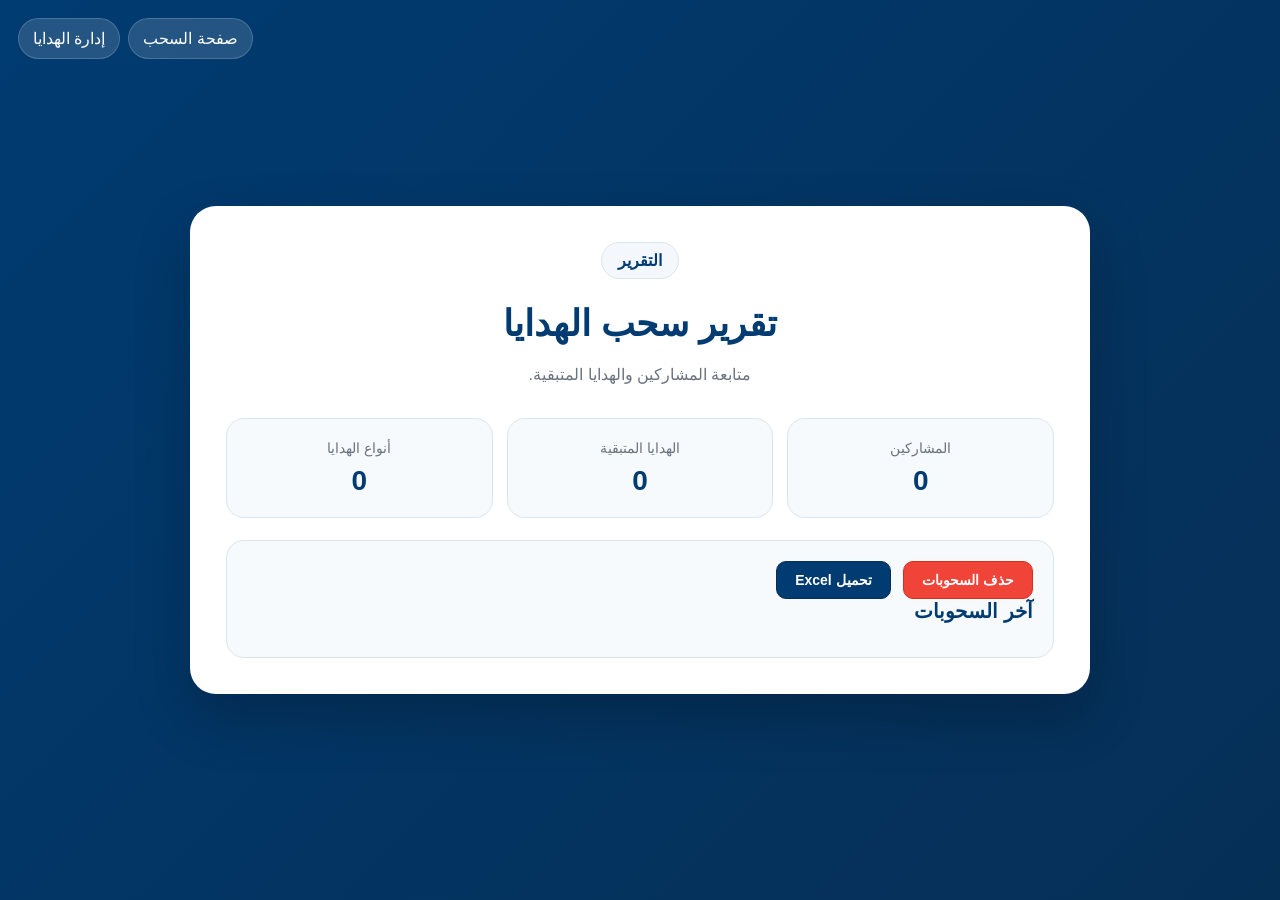
==== dashboard.html @ e8684758 "do" ====
<!DOCTYPE html>
<html lang="ar" dir="rtl">
<head>
  <meta charset="UTF-8">
  <title>تقرير الهدايا</title>
  <meta name="viewport" content="width=device-width, initial-scale=1.0">
  <link rel="stylesheet" href="assets/style.css">
</head>

<body>

<div class="nav">
  <a href="index.html">صفحة السحب</a>
  <a href="gifts.html">إدارة الهدايا</a>
</div>

<div class="page">
  <div class="panel">
    <div class="hero">
      <div class="badge">التقرير</div>
      <h1>تقرير سحب الهدايا</h1>
      <p>متابعة المشاركين والهدايا المتبقية.</p>
    </div>

    <div class="stats-grid">
      <div class="stat-card">
        <span>المشاركين</span>
        <strong id="totalResults">0</strong>
      </div>

      <div class="stat-card">
        <span>الهدايا المتبقية</span>
        <strong id="remainingGifts">0</strong>
      </div>

      <div class="stat-card">
        <span>أنواع الهدايا</span>
        <strong id="giftTypes">0</strong>
      </div>
    </div>

    <div class="section-card">
        <button onclick="resetResults()" class="btn-danger">
            حذف السحوبات
          </button>
          <a href="/api/export" class="btn-export">
            تحميل Excel
          </a>
      <h2 class="section-title">آخر السحوبات</h2>
      <div id="resultList"></div>
    </div>
  </div>
</div>

<script src="assets/app.js"></script>

<script>
async function loadDashboard() {
  const stats = await fetch("/api/stats").then(r => r.json());
  const results = await fetch("/api/results").then(r => r.json());

  document.getElementById("totalResults").innerText = stats.total || 0;
  document.getElementById("remainingGifts").innerText = stats.remaining || 0;
  document.getElementById("giftTypes").innerText = stats.types || 0;

  const list = document.getElementById("resultList");

  if (!results.length) {
    list.innerHTML = "<p>لا توجد سحوبات حتى الآن.</p>";
    return;
  }

  list.innerHTML = results.map(item => `
    <div class="list-card">
      <b>${item.employee_name}</b><br>
      الجوال: ${item.mobile || "-"}<br>
      الفئة: ${item.gender === "male" ? "رجال" : item.gender === "female" ? "نساء" : "-"}<br>
      الهدية: ${item.gift_name}<br>
      التاريخ: ${item.created_at}
    </div>
  `).join("");
}

loadDashboard();
</script>

</body>
</html>
---- assets/style.css ----
:root {
    --navy: #003b71;
    --navy-2: #062f56;
    --white: #ffffff;
    --soft: #f4f7fb;
    --border: #dbe5ee;
    --text: #1f2937;
    --muted: #6b7280;
  }
  
  * {
    box-sizing: border-box;
  }
  
  body {
    margin: 0;
    font-family: "Tahoma", Arial, sans-serif;
    direction: rtl;
    min-height: 100vh;
    background: linear-gradient(135deg, var(--navy), var(--navy-2));
    color: var(--text);
  }
  
  .page {
    min-height: 100vh;
    padding: 28px;
    display: flex;
    align-items: center;
    justify-content: center;
  }
  
  .panel {
    width: min(900px, 100%);
    background: var(--white);
    border-radius: 26px;
    padding: 36px;
    box-shadow: 0 24px 55px rgba(0, 0, 0, .22);
  }
  
  .hero {
    text-align: center;
  }
  
  .badge {
    display: inline-block;
    color: var(--navy);
    background: var(--soft);
    border: 1px solid var(--border);
    padding: 8px 16px;
    border-radius: 999px;
    font-weight: 700;
    margin-bottom: 14px;
  }
  
  h1 {
    margin: 10px 0;
    color: var(--navy);
    font-size: 36px;
  }
  
  p {
    color: var(--muted);
    line-height: 1.8;
  }
  
  .form {
    display: grid;
    gap: 12px;
    max-width: 420px;
    margin: 26px auto 0;
  }
  
  input, select, button {
    font-family: inherit;
    font-size: 16px;
    border-radius: 14px;
    padding: 14px;
  }
  
  input, select {
    border: 1px solid var(--border);
    outline: none;
    background: #fff;
  }
  
  input:focus, select:focus {
    border-color: var(--navy);
    box-shadow: 0 0 0 3px rgba(0, 59, 113, .08);
  }
  
  button {
    border: 0;
    background: var(--navy);
    color: white;
    font-weight: bold;
    cursor: pointer;
  }
  
  button:hover {
    background: var(--navy-2);
  }
  
  .nav {
    position: fixed;
    top: 18px;
    left: 18px;
    display: flex;
    gap: 8px;
    z-index: 20;
  }
  
  .nav a {
    color: white;
    text-decoration: none;
    background: rgba(255,255,255,.14);
    border: 1px solid rgba(255,255,255,.18);
    padding: 10px 14px;
    border-radius: 999px;
  }
  
  .result {
    display: none;
  }
  
  .scratch-area {
    margin-top: 30px;
    display: flex;
    justify-content: center;
  }
  
  .real-scratch-card {
    width: min(420px, 100%);
    height: 210px;
    position: relative;
    border-radius: 22px;
    overflow: hidden;
    background: #fff;
    border: 1px solid var(--border);
    box-shadow: 0 18px 38px rgba(0, 59, 113, .18);
  }
  
  .prize-content {
    position: absolute;
    inset: 0;
    display: grid;
    place-items: center;
    text-align: center;
    padding: 24px;
    background: linear-gradient(180deg, #ffffff, #f6f9fc);
  }
  
  .prize-content span {
    color: var(--muted);
    font-size: 15px;
    margin-bottom: 8px;
  }
  
  .prize-content strong {
    display: block;
    color: var(--navy);
    font-size: 30px;
  }
  
  #scratchCanvas {
    position: absolute;
    inset: 0;
    width: 100%;
    height: 100%;
    cursor: grab;
    touch-action: none;
  }
  
  .list-card {
    background: white;
    border: 1px solid var(--border);
    border-radius: 14px;
    padding: 14px;
    margin-bottom: 10px;
  }
  
  @media (max-width: 700px) {
    .page {
      padding: 18px;
    }
  
    .panel {
      padding: 26px 20px;
    }
  
    h1 {
      font-size: 28px;
    }
  }

  .stats-grid {
    margin-top: 28px;
    display: grid;
    grid-template-columns: repeat(3, 1fr);
    gap: 14px;
  }
  
  .stat-card {
    background: #f7fafc;
    border: 1px solid var(--border);
    border-radius: 18px;
    padding: 20px;
    text-align: center;
  }
  
  .stat-card span {
    color: var(--muted);
    font-size: 14px;
  }
  
  .stat-card strong {
    display: block;
    margin-top: 8px;
    color: var(--navy);
    font-size: 28px;
  }
  
  .section-card {
    margin-top: 22px;
    background: #f7fafc;
    border: 1px solid var(--border);
    border-radius: 18px;
    padding: 20px;
  }
  
  .section-title {
    color: var(--navy);
    font-size: 20px;
    margin: 0 0 14px;
  }
  
  @media (max-width: 700px) {
    .stats-grid {
      grid-template-columns: 1fr;
    }
  }
  .btn-danger {
    background: #f04438;
    color: white;
    border: 1px solid #d92d20;
    padding: 10px 18px;
    border-radius: 10px;
    font-size: 14px;
    font-weight: 600;
    cursor: pointer;
    width: auto;
  }
  
  .btn-danger:hover {
    background: #d92d20;
  }

  .btn-export {
    display: inline-block;
    background: var(--navy);
    color: white;
    text-decoration: none;
    border: 1px solid var(--navy-2);
    padding: 10px 18px;
    border-radius: 10px;
    font-size: 14px;
    font-weight: 600;
    width: auto;
    margin-inline-start: 8px;
  }
  
  .btn-export:hover {
    background: var(--navy-2);
  }
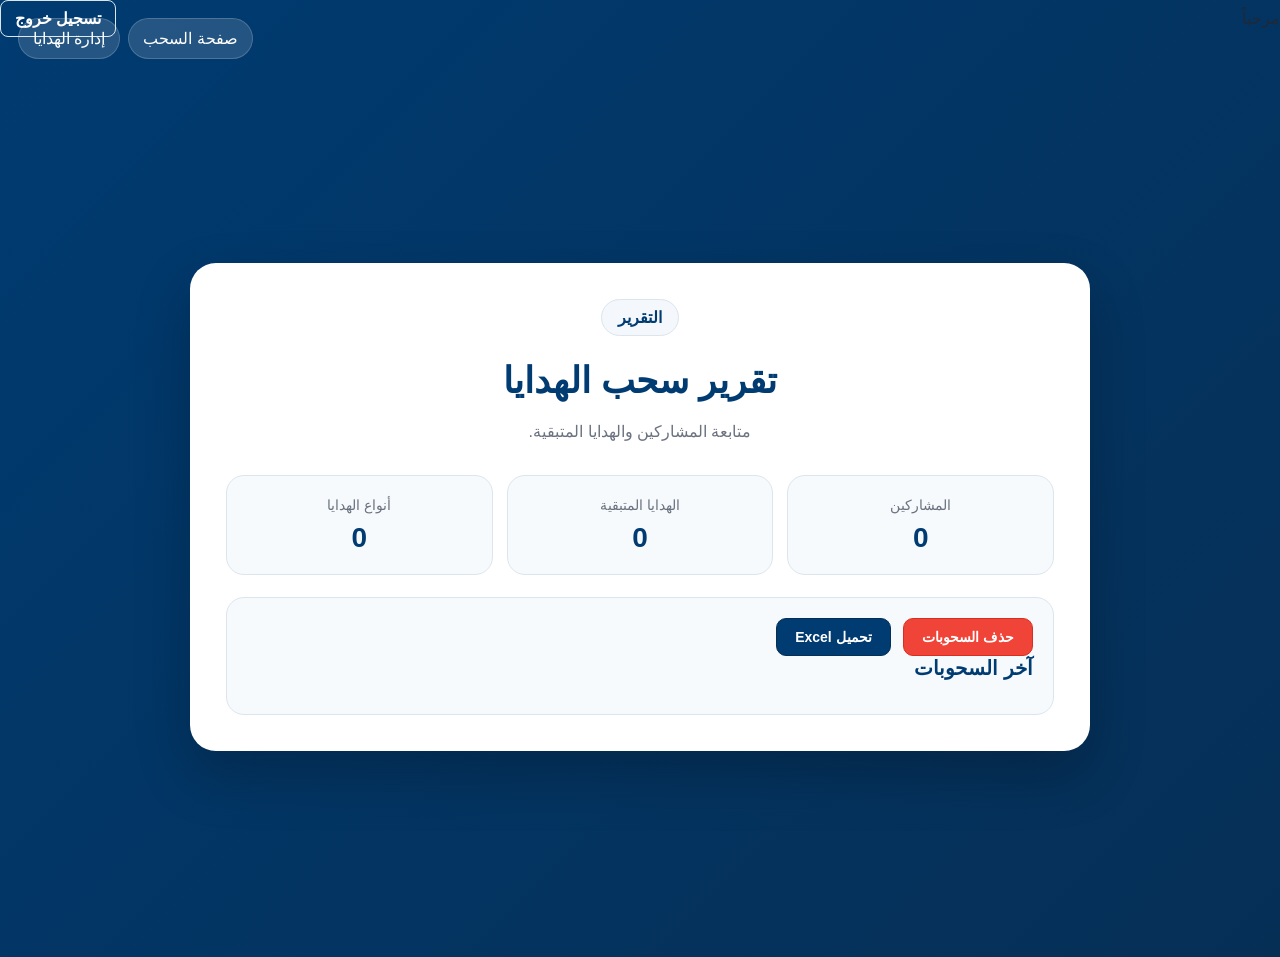
==== commit d3a46784: "do" ====
--- a/dashboard.html
+++ b/dashboard.html
@@ -1,6 +1,13 @@
 <!DOCTYPE html>
 <html lang="ar" dir="rtl">
+ 
+  
+   
 <head>
+    <div class="top-bar">
+        <span id="userName" class="welcome-text">مرحباً</span>
+        <button onclick="logout()" class="btn-logout">تسجيل خروج</button>
+      </div>
   <meta charset="UTF-8">
   <title>تقرير الهدايا</title>
   <meta name="viewport" content="width=device-width, initial-scale=1.0">
@@ -83,6 +90,10 @@
 
 loadDashboard();
 </script>
-
+<script src="assets/app.js"></script>
+<script>
+  loadUser();
+  loadDashboard();
+</script>
 </body>
 </html>
--- a/assets/style.css
+++ b/assets/style.css
@@ -270,4 +270,22 @@
   
   .btn-export:hover {
     background: var(--navy-2);
+  }
+  .top-bar {
+    display: flex;
+    justify-content: space-between;
+    align-items: center;
+    margin-bottom: 20px;
+  }
+  
+  .btn-logout {
+    background: transparent;
+    border: 1px solid var(--border);
+    padding: 8px 14px;
+    border-radius: 8px;
+    cursor: pointer;
+  }
+  
+  .btn-logout:hover {
+    background: #f4f7fb;
   }
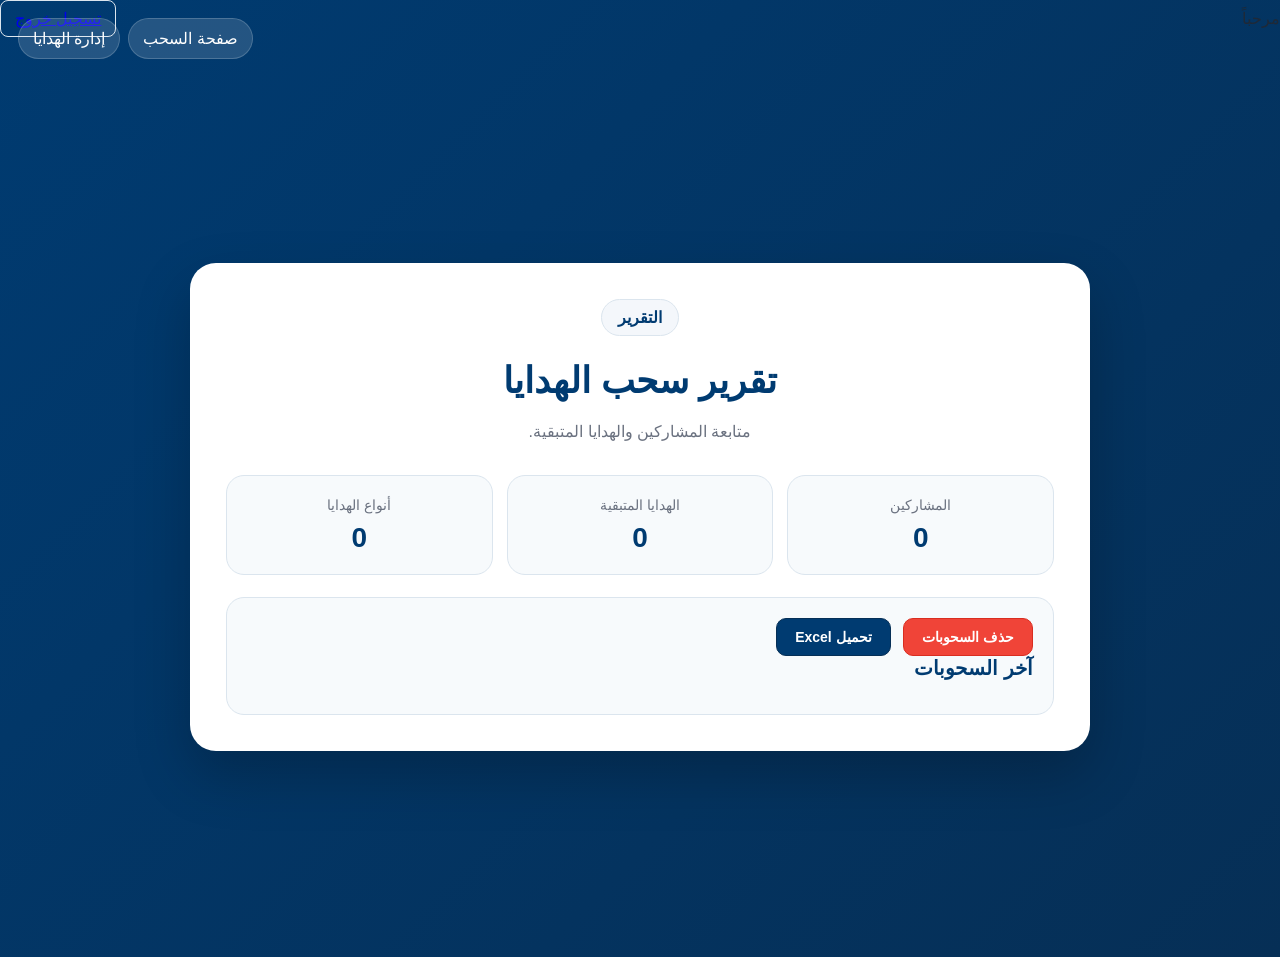
==== commit b1cbbb70: "do" ====
--- a/dashboard.html
+++ b/dashboard.html
@@ -6,8 +6,7 @@
 <head>
     <div class="top-bar">
         <span id="userName" class="welcome-text">مرحباً</span>
-        <button onclick="logout()" class="btn-logout">تسجيل خروج</button>
-      </div>
+        <a href="/cdn-cgi/access/logout" class="btn-logout">تسجيل خروج</a>      </div>
   <meta charset="UTF-8">
   <title>تقرير الهدايا</title>
   <meta name="viewport" content="width=device-width, initial-scale=1.0">
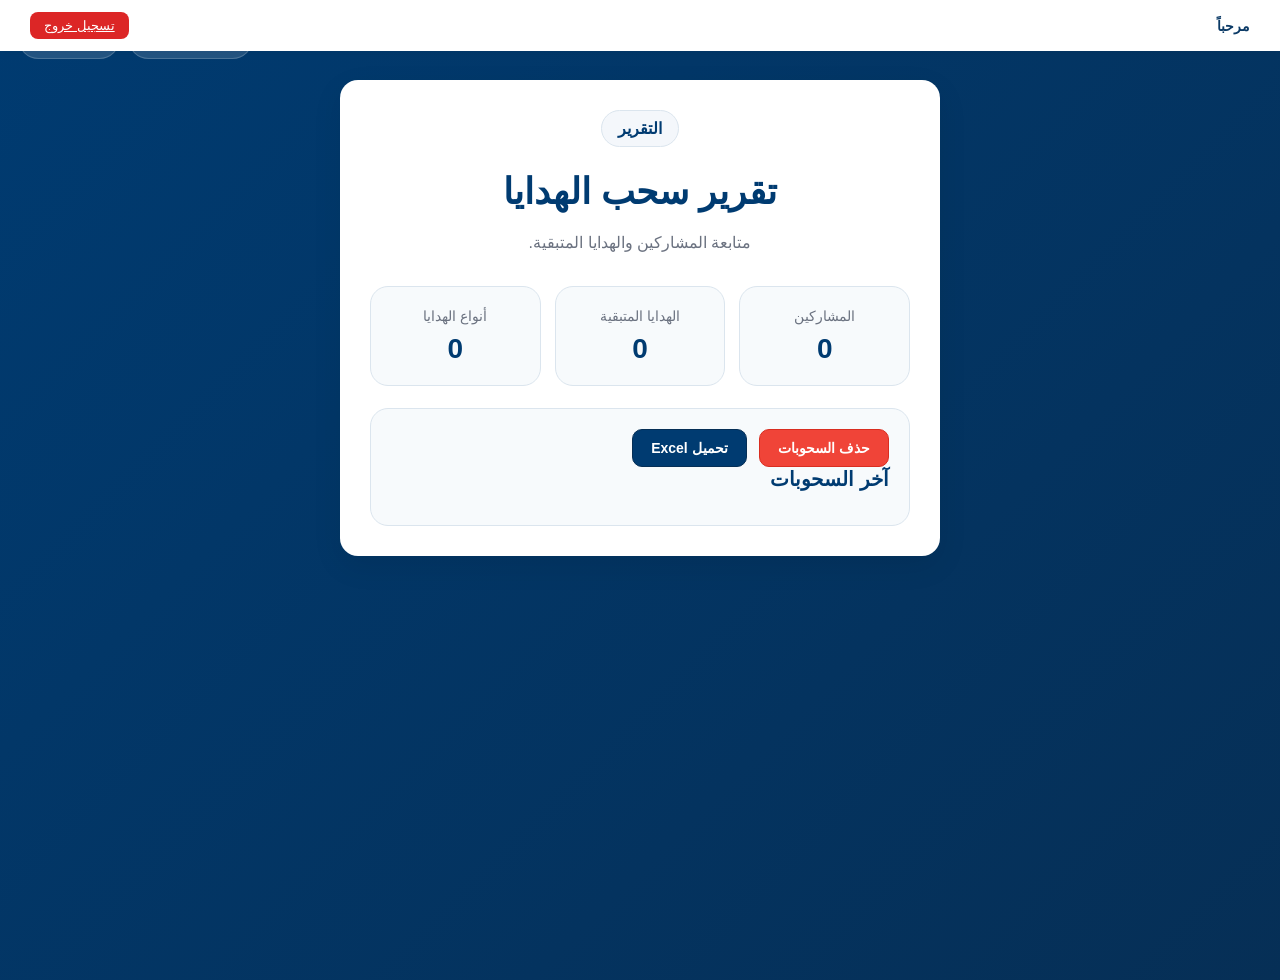
==== commit 72e58aef: "do" ====
--- a/dashboard.html
+++ b/dashboard.html
@@ -6,7 +6,11 @@
 <head>
     <div class="top-bar">
         <span id="userName" class="welcome-text">مرحباً</span>
-        <a href="/cdn-cgi/access/logout" class="btn-logout">تسجيل خروج</a>      </div>
+      
+        <a href="/cdn-cgi/access/logout?returnTo=/gifts.html" class="btn-logout">
+          تسجيل خروج
+        </a>
+      </div>
   <meta charset="UTF-8">
   <title>تقرير الهدايا</title>
   <meta name="viewport" content="width=device-width, initial-scale=1.0">
--- a/assets/style.css
+++ b/assets/style.css
@@ -7,7 +7,9 @@
     --text: #1f2937;
     --muted: #6b7280;
   }
-  
+  body {
+    background: #f5f7fb; /* أبيض مائل للرمادي */
+  }
   * {
     box-sizing: border-box;
   }
@@ -21,20 +23,36 @@
     color: var(--text);
   }
   
-  .page {
-    min-height: 100vh;
-    padding: 28px;
-    display: flex;
+  .top-bar {
+    position: fixed;
+    top: 0;
+    left: 0;
+    right: 0;
+    background: #ffffff;
+    padding: 12px 30px;
+    display: flex;
+    justify-content: space-between;
     align-items: center;
-    justify-content: center;
-  }
-  
+    box-shadow: 0 2px 10px rgba(0,0,0,0.05);
+    z-index: 1000;
+  }
+.page {
+    margin-top: 80px; /* عشان ما يغطي المحتوى */
+  }
+  
+  .welcome-text {
+    font-size: 14px;
+    font-weight: 600;
+    color: #0b3a66;
+  }
+
   .panel {
-    width: min(900px, 100%);
-    background: var(--white);
-    border-radius: 26px;
-    padding: 36px;
-    box-shadow: 0 24px 55px rgba(0, 0, 0, .22);
+    background: #ffffff;
+    border-radius: 18px;
+    padding: 30px;
+    box-shadow: 0 10px 30px rgba(0, 0, 0, 0.08);
+    max-width: 600px;
+    margin: auto;
   }
   
   .hero {
@@ -277,15 +295,23 @@
     align-items: center;
     margin-bottom: 20px;
   }
+  .top-bar {
+    display: flex;
+    justify-content: space-between;
+    align-items: center;
+  }
   
   .btn-logout {
-    background: transparent;
-    border: 1px solid var(--border);
-    padding: 8px 14px;
+    background: #dc2626;
+    color: white;
+    border: none;
+    padding: 6px 14px;
     border-radius: 8px;
+    font-size: 13px;
     cursor: pointer;
+    transition: 0.2s;
   }
   
   .btn-logout:hover {
-    background: #f4f7fb;
+    background: #b91c1c;
   }
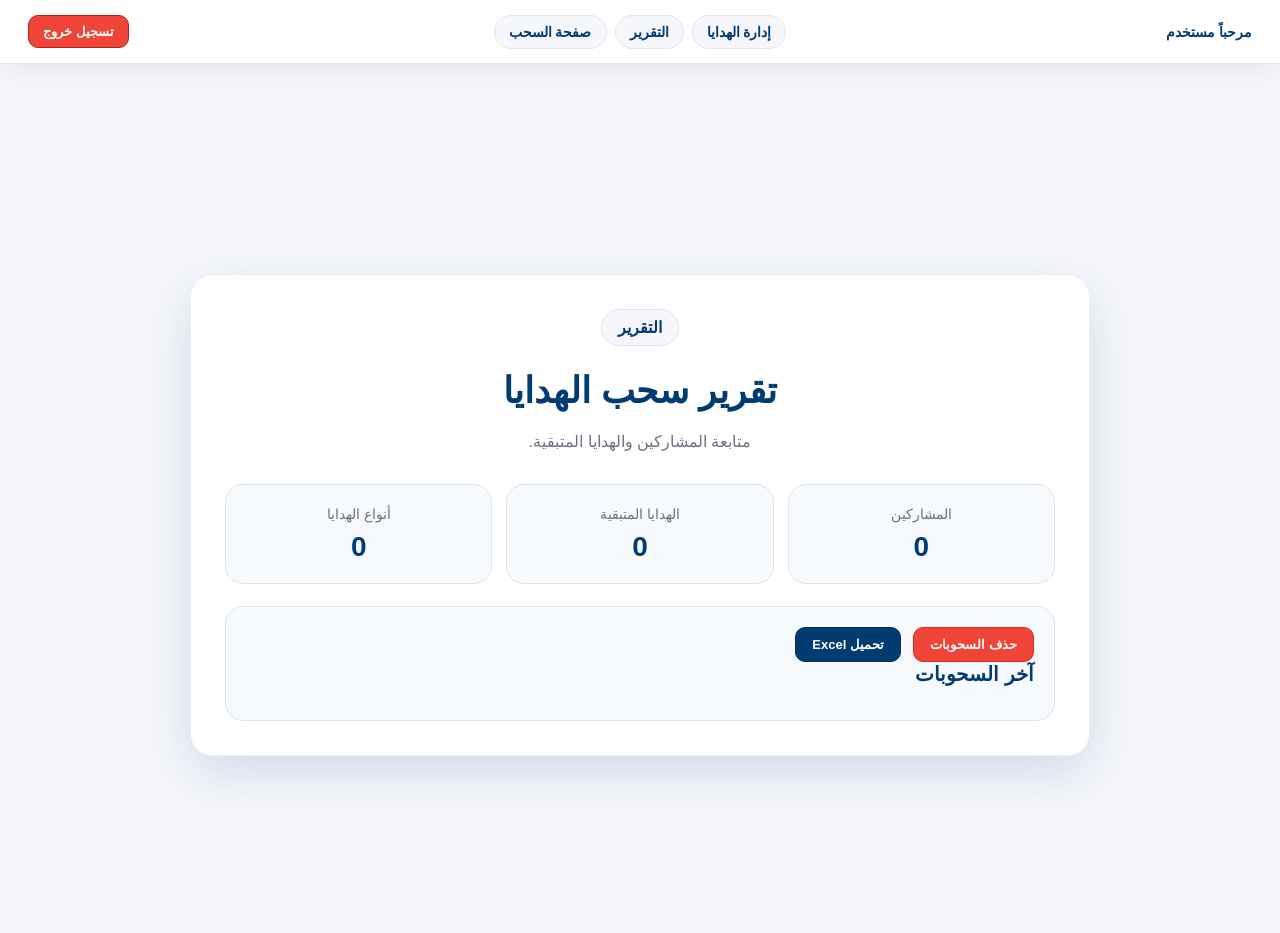
==== commit e1a61b39: "do" ====
--- a/dashboard.html
+++ b/dashboard.html
@@ -1,15 +1,29 @@
 <!DOCTYPE html>
 <html lang="ar" dir="rtl">
- 
+    <header class="admin-topbar">
+        <div class="topbar-right">
+          <span id="userName" class="welcome-text">مرحباً</span>
+        </div>
+      
+        <nav class="topbar-nav">
+          <a href="gifts.html">إدارة الهدايا</a>
+          <a href="dashboard.html">التقرير</a>
+          <a href="index.html">صفحة السحب</a>
+        </nav>
+      
+        <a href="/cdn-cgi/access/logout?returnTo=https%3A%2F%2Fgift.hindtech.sa%2Fgifts.html" class="btn-logout">
+          تسجيل خروج
+        </a>
+      </header>
   
    
 <head>
     <div class="top-bar">
         <span id="userName" class="welcome-text">مرحباً</span>
       
-        <a href="/cdn-cgi/access/logout?returnTo=/gifts.html" class="btn-logout">
-          تسجيل خروج
-        </a>
+        <a href="/cdn-cgi/access/logout?returnTo=https%3A%2F%2Fgift.hindtech.sa%2Fgifts.html" class="btn-logout">
+            تسجيل خروج
+          </a>
       </div>
   <meta charset="UTF-8">
   <title>تقرير الهدايا</title>
@@ -18,11 +32,6 @@
 </head>
 
 <body>
-
-<div class="nav">
-  <a href="index.html">صفحة السحب</a>
-  <a href="gifts.html">إدارة الهدايا</a>
-</div>
 
 <div class="page">
   <div class="panel">
--- a/assets/style.css
+++ b/assets/style.css
@@ -2,62 +2,101 @@
     --navy: #003b71;
     --navy-2: #062f56;
     --white: #ffffff;
-    --soft: #f4f7fb;
+    --soft: #f5f7fb;
     --border: #dbe5ee;
     --text: #1f2937;
     --muted: #6b7280;
   }
-  body {
-    background: #f5f7fb; /* أبيض مائل للرمادي */
-  }
-  * {
-    box-sizing: border-box;
-  }
+  
+  * { box-sizing: border-box; }
   
   body {
     margin: 0;
     font-family: "Tahoma", Arial, sans-serif;
     direction: rtl;
     min-height: 100vh;
-    background: linear-gradient(135deg, var(--navy), var(--navy-2));
+    background: #f5f7fb;
     color: var(--text);
   }
   
-  .top-bar {
+  /* Admin top bar */
+  .admin-topbar {
     position: fixed;
     top: 0;
+    right: 0;
     left: 0;
-    right: 0;
+    height: 64px;
     background: #ffffff;
-    padding: 12px 30px;
+    border-bottom: 1px solid #e5eaf0;
+    box-shadow: 0 8px 24px rgba(15, 23, 42, 0.06);
+    display: grid;
+    grid-template-columns: 1fr auto 1fr;
+    align-items: center;
+    padding: 0 28px;
+    z-index: 1000;
+  }
+  
+  .topbar-right { justify-self: start; }
+  
+  .welcome-text {
+    color: var(--navy);
+    font-size: 14px;
+    font-weight: 700;
+  }
+  
+  .topbar-nav {
     display: flex;
-    justify-content: space-between;
+    gap: 8px;
+    justify-content: center;
+  }
+  
+  .topbar-nav a {
+    color: var(--navy);
+    text-decoration: none;
+    font-size: 14px;
+    font-weight: 700;
+    padding: 8px 14px;
+    border-radius: 999px;
+    background: #f5f7fb;
+    border: 1px solid #e1e7ef;
+  }
+  
+  .topbar-nav a:hover { background: #eef3f8; }
+  
+  .btn-logout {
+    justify-self: end;
+    display: inline-block;
+    background: #f04438;
+    color: #ffffff;
+    border: 1px solid #b42318;
+    padding: 8px 14px;
+    border-radius: 10px;
+    font-size: 13px;
+    font-weight: 700;
+    text-decoration: none;
+  }
+  
+  .btn-logout:hover { background: #d92d20; }
+  
+  /* Layout */
+  .page {
+    min-height: 100vh;
+    padding: 96px 24px 32px;
+    display: flex;
     align-items: center;
-    box-shadow: 0 2px 10px rgba(0,0,0,0.05);
-    z-index: 1000;
-  }
-.page {
-    margin-top: 80px; /* عشان ما يغطي المحتوى */
-  }
-  
-  .welcome-text {
-    font-size: 14px;
-    font-weight: 600;
-    color: #0b3a66;
-  }
-
+    justify-content: center;
+  }
+  
   .panel {
+    width: min(900px, 100%);
     background: #ffffff;
-    border-radius: 18px;
-    padding: 30px;
-    box-shadow: 0 10px 30px rgba(0, 0, 0, 0.08);
-    max-width: 600px;
-    margin: auto;
-  }
-  
-  .hero {
-    text-align: center;
-  }
+    border-radius: 22px;
+    padding: 34px;
+    box-shadow: 0 18px 50px rgba(0, 59, 113, 0.14);
+    border: 1px solid #edf1f5;
+  }
+  
+  .hero { text-align: center; }
   
   .badge {
     display: inline-block;
@@ -81,6 +120,7 @@
     line-height: 1.8;
   }
   
+  /* Forms */
   .form {
     display: grid;
     gap: 12px;
@@ -114,31 +154,10 @@
     cursor: pointer;
   }
   
-  button:hover {
-    background: var(--navy-2);
-  }
-  
-  .nav {
-    position: fixed;
-    top: 18px;
-    left: 18px;
-    display: flex;
-    gap: 8px;
-    z-index: 20;
-  }
-  
-  .nav a {
-    color: white;
-    text-decoration: none;
-    background: rgba(255,255,255,.14);
-    border: 1px solid rgba(255,255,255,.18);
-    padding: 10px 14px;
-    border-radius: 999px;
-  }
-  
-  .result {
-    display: none;
-  }
+  button:hover { background: var(--navy-2); }
+  
+  /* Scratch */
+  .result { display: none; }
   
   .scratch-area {
     margin-top: 30px;
@@ -188,28 +207,7 @@
     touch-action: none;
   }
   
-  .list-card {
-    background: white;
-    border: 1px solid var(--border);
-    border-radius: 14px;
-    padding: 14px;
-    margin-bottom: 10px;
-  }
-  
-  @media (max-width: 700px) {
-    .page {
-      padding: 18px;
-    }
-  
-    .panel {
-      padding: 26px 20px;
-    }
-  
-    h1 {
-      font-size: 28px;
-    }
-  }
-
+  /* Dashboard */
   .stats-grid {
     margin-top: 28px;
     display: grid;
@@ -251,67 +249,77 @@
     margin: 0 0 14px;
   }
   
-  @media (max-width: 700px) {
-    .stats-grid {
-      grid-template-columns: 1fr;
-    }
-  }
+  .list-card {
+    background: white;
+    border: 1px solid var(--border);
+    border-radius: 14px;
+    padding: 14px;
+    margin-bottom: 10px;
+  }
+  
+  /* Buttons */
   .btn-danger {
+    display: inline-block;
     background: #f04438;
     color: white;
     border: 1px solid #d92d20;
-    padding: 10px 18px;
+    padding: 9px 16px;
     border-radius: 10px;
-    font-size: 14px;
-    font-weight: 600;
+    font-size: 13px;
+    font-weight: 700;
     cursor: pointer;
     width: auto;
   }
   
-  .btn-danger:hover {
-    background: #d92d20;
-  }
-
+  .btn-danger:hover { background: #d92d20; }
+  
   .btn-export {
     display: inline-block;
     background: var(--navy);
     color: white;
     text-decoration: none;
     border: 1px solid var(--navy-2);
-    padding: 10px 18px;
+    padding: 9px 16px;
     border-radius: 10px;
-    font-size: 14px;
-    font-weight: 600;
+    font-size: 13px;
+    font-weight: 700;
     width: auto;
     margin-inline-start: 8px;
   }
   
-  .btn-export:hover {
-    background: var(--navy-2);
-  }
-  .top-bar {
-    display: flex;
-    justify-content: space-between;
-    align-items: center;
-    margin-bottom: 20px;
-  }
-  .top-bar {
-    display: flex;
-    justify-content: space-between;
-    align-items: center;
-  }
-  
-  .btn-logout {
-    background: #dc2626;
-    color: white;
-    border: none;
-    padding: 6px 14px;
-    border-radius: 8px;
-    font-size: 13px;
-    cursor: pointer;
-    transition: 0.2s;
-  }
-  
-  .btn-logout:hover {
-    background: #b91c1c;
+  .btn-export:hover { background: var(--navy-2); }
+  
+  @media (max-width: 700px) {
+    .admin-topbar {
+      height: auto;
+      padding: 12px;
+      grid-template-columns: 1fr;
+      gap: 10px;
+      text-align: center;
+    }
+  
+    .topbar-right,
+    .btn-logout {
+      justify-self: center;
+    }
+  
+    .topbar-nav {
+      flex-wrap: wrap;
+    }
+  
+    .page {
+      padding: 150px 18px 24px;
+    }
+  
+    .panel {
+      padding: 26px 20px;
+    }
+  
+    h1 {
+      font-size: 28px;
+    }
+  
+    .stats-grid {
+      grid-template-columns: 1fr;
+    }
   }
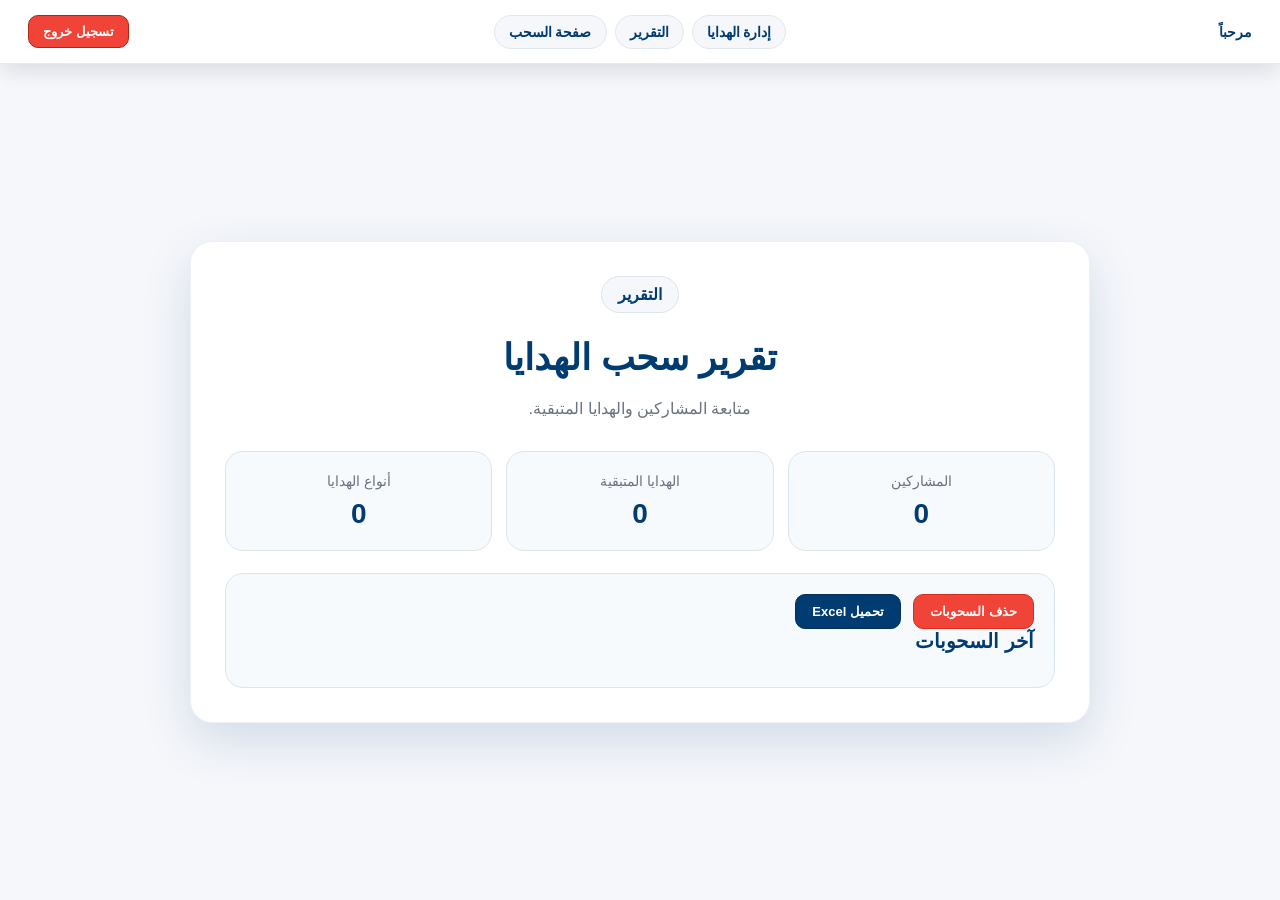
==== commit 3cce536e: "do" ====
--- a/dashboard.html
+++ b/dashboard.html
@@ -1,6 +1,28 @@
 <!DOCTYPE html>
 <html lang="ar" dir="rtl">
+    
+  
+   
+<head>
+    <div class="admin-topbar">
+        <div class="topbar-right">
+            <span id="userName" class="welcome-text">مرحباً</span>
+        </div>
+        <div class="topbar-left"></div>
+            <a href="/cdn-cgi/access/logout?returnTo=https%3A%2F%2Fgift.hindtech.sa%2Fgifts.html" class="btn-logout">
+                تسجيل خروج
+            </a>
+        </div>
+    </div>
+  <meta charset="UTF-8">
+  <title>تقرير الهدايا</title>
+  <meta name="viewport" content="width=device-width, initial-scale=1.0">
+  <link rel="stylesheet" href="assets/style.css">
+</head>
+
+<body>
     <header class="admin-topbar">
+
         <div class="topbar-right">
           <span id="userName" class="welcome-text">مرحباً</span>
         </div>
@@ -11,28 +33,12 @@
           <a href="index.html">صفحة السحب</a>
         </nav>
       
-        <a href="/cdn-cgi/access/logout?returnTo=https%3A%2F%2Fgift.hindtech.sa%2Fgifts.html" class="btn-logout">
+        <a href="/cdn-cgi/access/logout?returnTo=https%3A%2F%2Fgift.hindtech.sa%2Fgifts.html"
+           class="btn-logout">
           تسجيل خروج
         </a>
+      
       </header>
-  
-   
-<head>
-    <div class="top-bar">
-        <span id="userName" class="welcome-text">مرحباً</span>
-      
-        <a href="/cdn-cgi/access/logout?returnTo=https%3A%2F%2Fgift.hindtech.sa%2Fgifts.html" class="btn-logout">
-            تسجيل خروج
-          </a>
-      </div>
-  <meta charset="UTF-8">
-  <title>تقرير الهدايا</title>
-  <meta name="viewport" content="width=device-width, initial-scale=1.0">
-  <link rel="stylesheet" href="assets/style.css">
-</head>
-
-<body>
-
 <div class="page">
   <div class="panel">
     <div class="hero">
@@ -108,4 +114,5 @@
   loadDashboard();
 </script>
 </body>
+
 </html>
